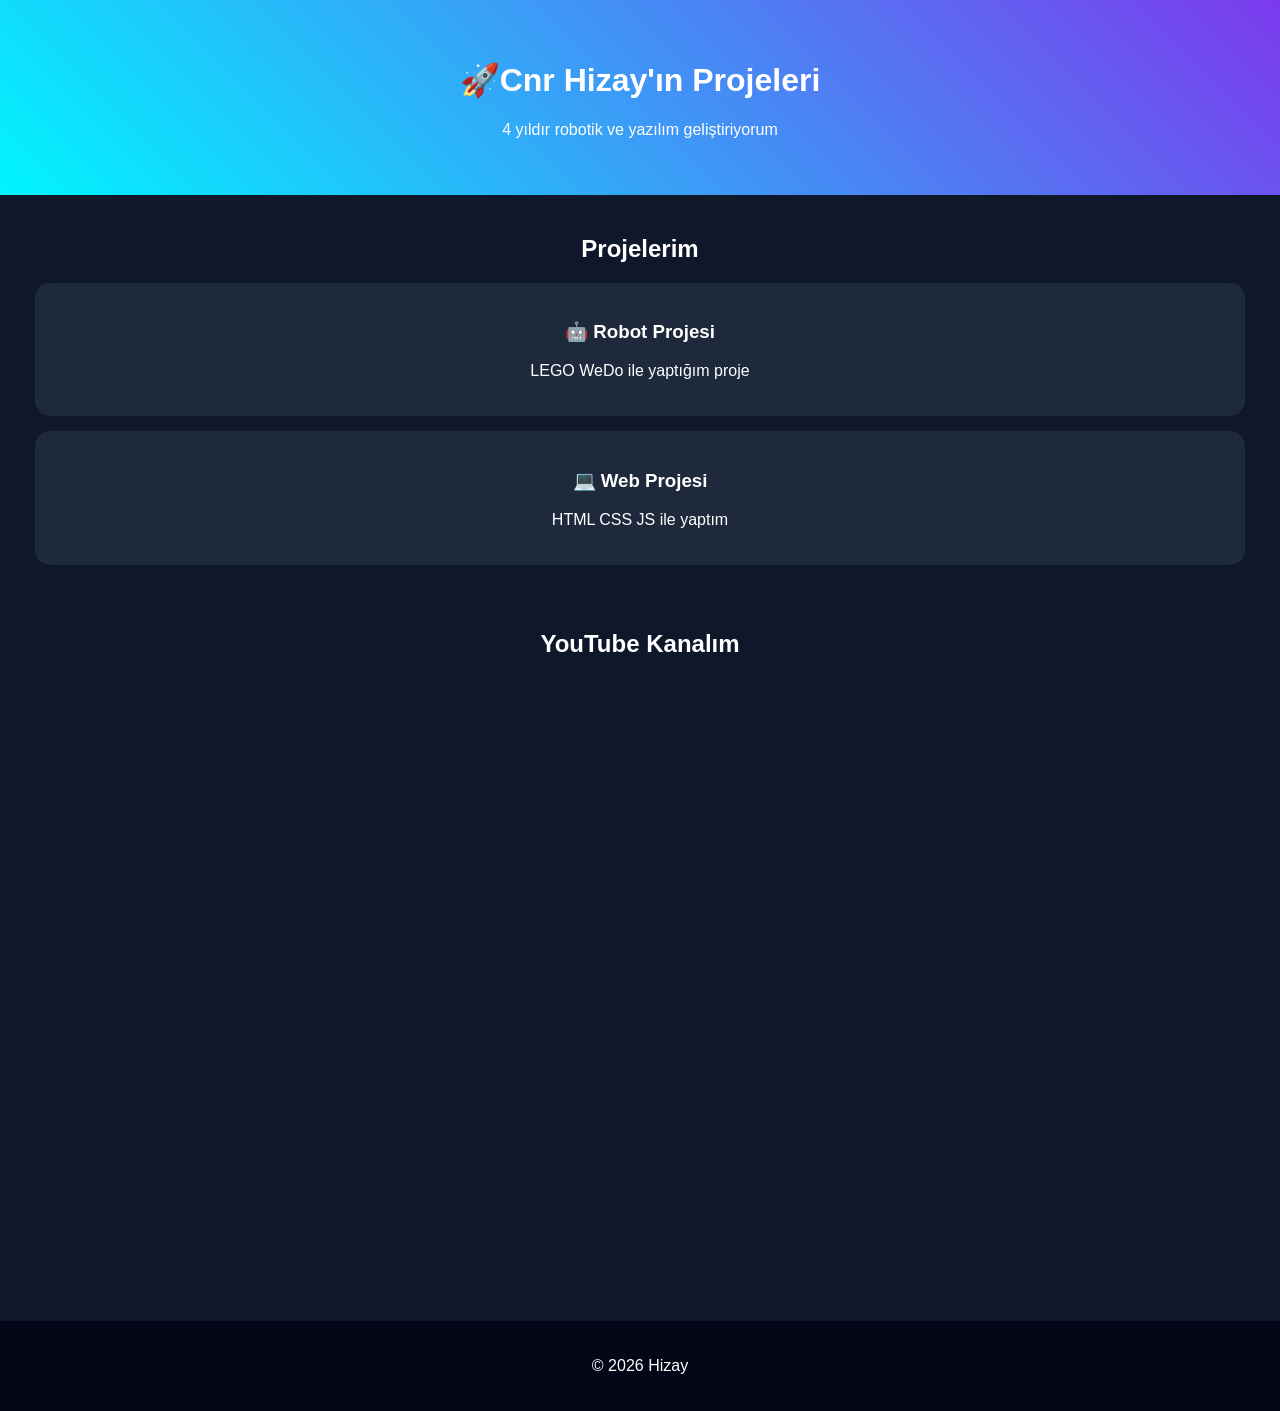
==== index.html @ bf40cffe "start verdim" ====
<!DOCTYPE html>
<html lang="tr">
<head>
    <meta charset="UTF-8">
    <title>Çınar'ın kodlama serüveni</title>
    <link rel="stylesheet" href="style.css">
</head>
<body>

<header>
    <h1>🚀Cnr Hizay'ın Projeleri</h1>
    <p>4 yıldır robotik ve yazılım geliştiriyorum</p>
</header>

<section class="projects">
    <h2>Projelerim</h2>

    <div class="card">
        <h3>🤖 Robot Projesi</h3>
        <p>LEGO WeDo ile yaptığım proje</p>
    </div>

    <div class="card">
        <h3>💻 Web Projesi</h3>
        <p>HTML CSS JS ile yaptım</p>
    </div>

</section>

<section class="youtube">
    <h2>YouTube Kanalım</h2>
    <iframe width="320" height="600" src="https://www.youtube.com/embed/GYqWD6xt3SA" frameborder="0" allow="accelerometer; autoplay; clipboard-write; encrypted-media; gyroscope; picture-in-picture" allowfullscreen="">
                </iframe>
</section>

<footer>
    <p>© 2026 Hizay</p>
</footer>

</body>
</html>
---- style.css ----
body {
    margin: 0;
    font-family: Arial;
    background: #0f172a;
    color: white;
    text-align: center;
}

header {
    padding: 40px;
    background: linear-gradient(45deg, #00f5ff, #7c3aed);
}

.projects {
    padding: 20px;
}

.card {
    background: #1e293b;
    margin: 15px;
    padding: 20px;
    border-radius: 15px;
    transition: 0.3s;
}

.card:hover {
    transform: scale(1.05);
    background: #334155;
}

.youtube {
    margin-top: 30px;
}

footer {
    margin-top: 40px;
    padding: 20px;
    background: #020617;
}
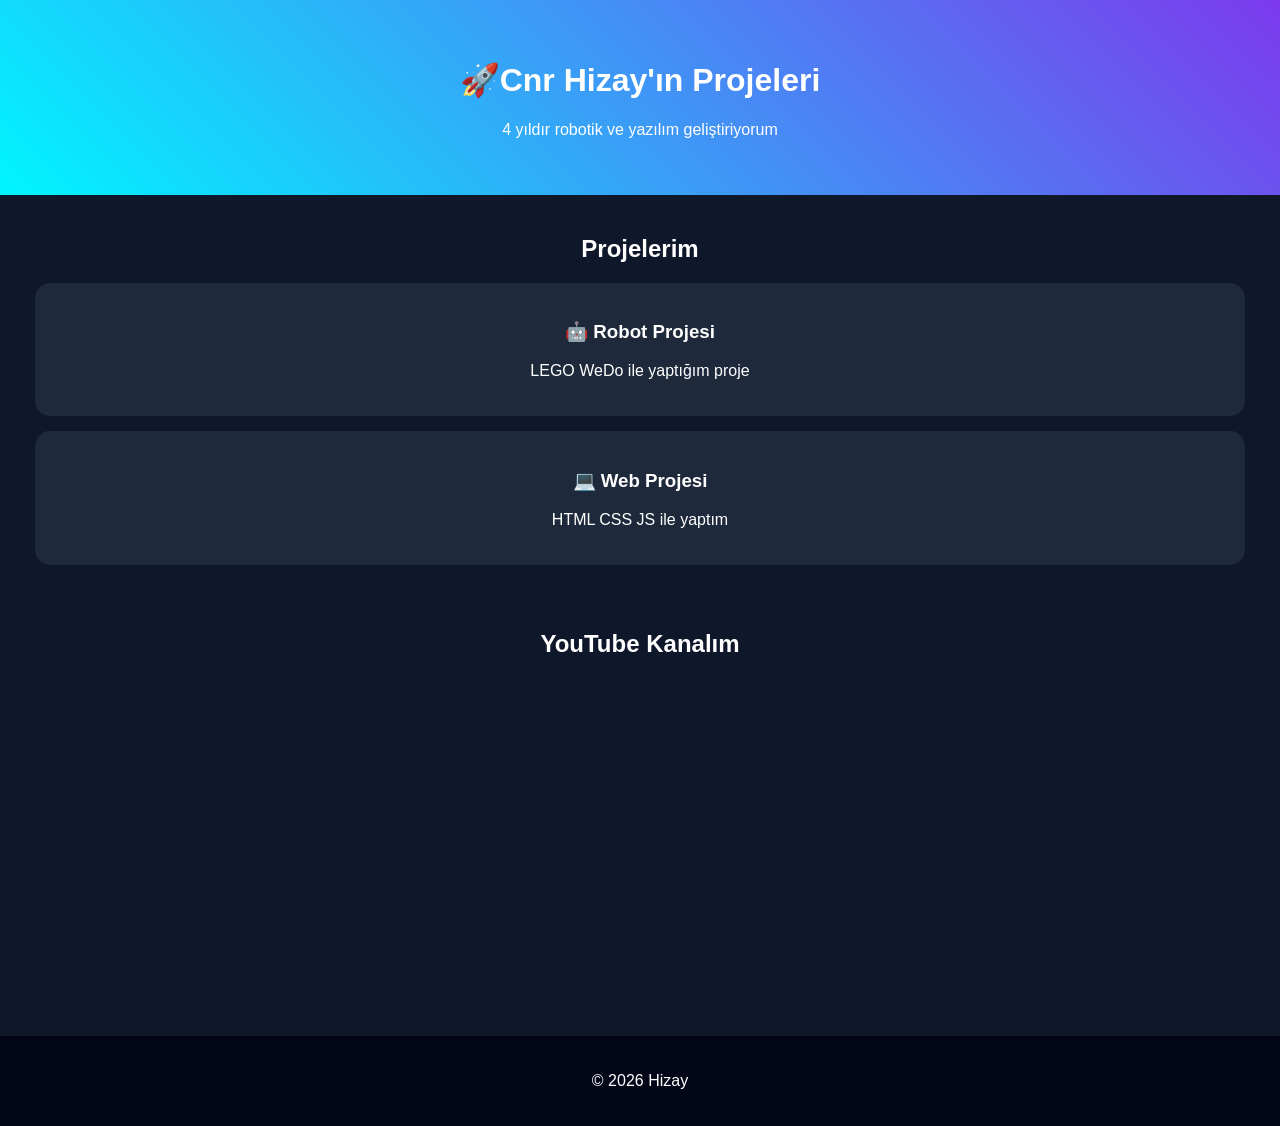
==== commit d648764f: "test" ====
--- a/index.html
+++ b/index.html
@@ -29,8 +29,7 @@
 
 <section class="youtube">
     <h2>YouTube Kanalım</h2>
-    <iframe width="320" height="600" src="https://www.youtube.com/embed/GYqWD6xt3SA" frameborder="0" allow="accelerometer; autoplay; clipboard-write; encrypted-media; gyroscope; picture-in-picture" allowfullscreen="">
-                </iframe>
+    <iframe width="560" height="315" src="https://www.youtube.com/embed/gQN3rvyMZpQ?si=1UMUt8_lNTq6iyCu&amp;start=11" title="YouTube video player" frameborder="0" allow="accelerometer; autoplay; clipboard-write; encrypted-media; gyroscope; picture-in-picture; web-share" referrerpolicy="strict-origin-when-cross-origin" allowfullscreen></iframe>
 </section>
 
 <footer>
